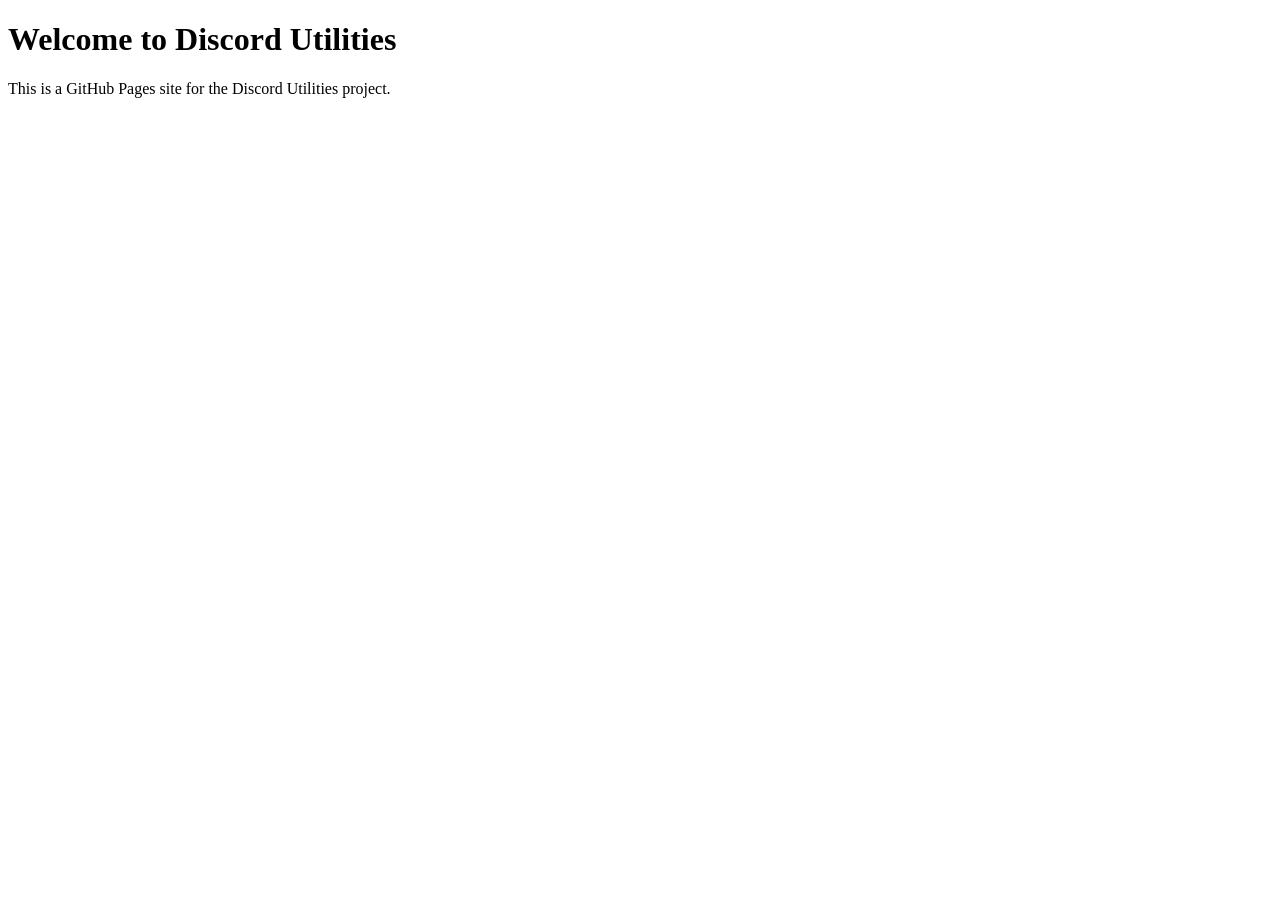
==== index.html @ f811b761 "API Page" ====
<!DOCTYPE html>
<html lang="en">

<head>
    <meta charset="UTF-8">
    <meta name="viewport" content="width=device-width, initial-scale=1.0">
    <title>Discord Utilities</title>
</head>

<body>
    <h1>Welcome to Discord Utilities</h1>
    <p>This is a GitHub Pages site for the Discord Utilities project.</p>
</body>

</html>
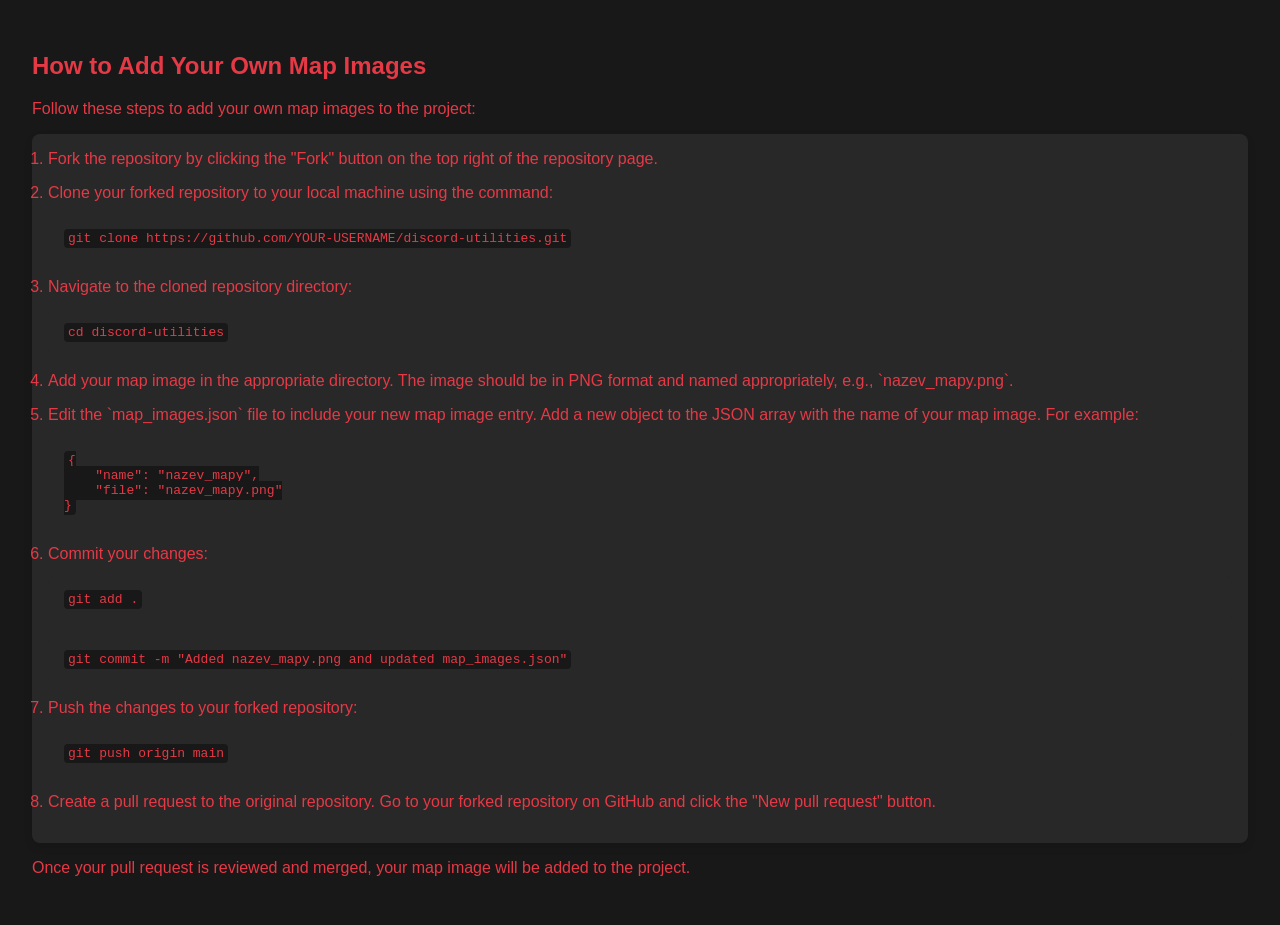
==== commit fa872e01: "Added nazev_mapy.png and updated map_images.json" ====
--- a/index.html
+++ b/index.html
@@ -4,12 +4,82 @@
 <head>
     <meta charset="UTF-8">
     <meta name="viewport" content="width=device-width, initial-scale=1.0">
-    <title>Discord Utilities</title>
+    <title>Discord Utilities - Map Images</title>
+    <style>
+        body {
+            font-family: Arial, sans-serif;
+            background-color: #181818; /* Černé pozadí */
+            color: #e63946; /* Červený text */
+            margin: 0;
+            padding: 0;
+        }
+
+        main {
+            padding: 2rem;
+        }
+
+        h1, h2 {
+            color: #e63946; /* Červená barva */
+        }
+
+        ol {
+            background-color: #282828; /* Tmavě šedé pozadí */
+            border-radius: 8px;
+            padding: 1rem;
+            box-shadow: 0 4px 8px rgba(0, 0, 0, 0.1);
+        }
+
+        li {
+            margin-bottom: 1rem;
+        }
+
+        code {
+            background-color: #181818;
+            padding: 2px 4px;
+            border-radius: 4px;
+            color: #e63946; /* Červený text v kódu */
+        }
+
+        pre {
+            background-color: #282828;
+            padding: 1rem;
+            border-radius: 8px;
+            overflow-x: auto;
+            color: #e63946; /* Červený text v kódu */
+        }
+    </style>
 </head>
 
 <body>
-    <h1>Welcome to Discord Utilities</h1>
-    <p>This is a GitHub Pages site for the Discord Utilities project.</p>
+    <main>
+        <h2>How to Add Your Own Map Images</h2>
+        <p>Follow these steps to add your own map images to the project:</p>
+        <ol>
+            <li>Fork the repository by clicking the "Fork" button on the top right of the repository page.</li>
+            <li>Clone your forked repository to your local machine using the command:
+                <pre><code>git clone https://github.com/YOUR-USERNAME/discord-utilities.git</code></pre>
+            </li>
+            <li>Navigate to the cloned repository directory:
+                <pre><code>cd discord-utilities</code></pre>
+            </li>
+            <li>Add your map image in the appropriate directory. The image should be in PNG format and named appropriately, e.g., `nazev_mapy.png`.</li>
+            <li>Edit the `map_images.json` file to include your new map image entry. Add a new object to the JSON array with the name of your map image. For example:
+                <pre><code>{
+    "name": "nazev_mapy",
+    "file": "nazev_mapy.png"
+}</code></pre>
+            </li>
+            <li>Commit your changes:
+                <pre><code>git add .</code></pre>
+                <pre><code>git commit -m "Added nazev_mapy.png and updated map_images.json"</code></pre>
+            </li>
+            <li>Push the changes to your forked repository:
+                <pre><code>git push origin main</code></pre>
+            </li>
+            <li>Create a pull request to the original repository. Go to your forked repository on GitHub and click the "New pull request" button.</li>
+        </ol>
+        <p>Once your pull request is reviewed and merged, your map image will be added to the project.</p>
+    </main>
 </body>
 
-</html>+</html>
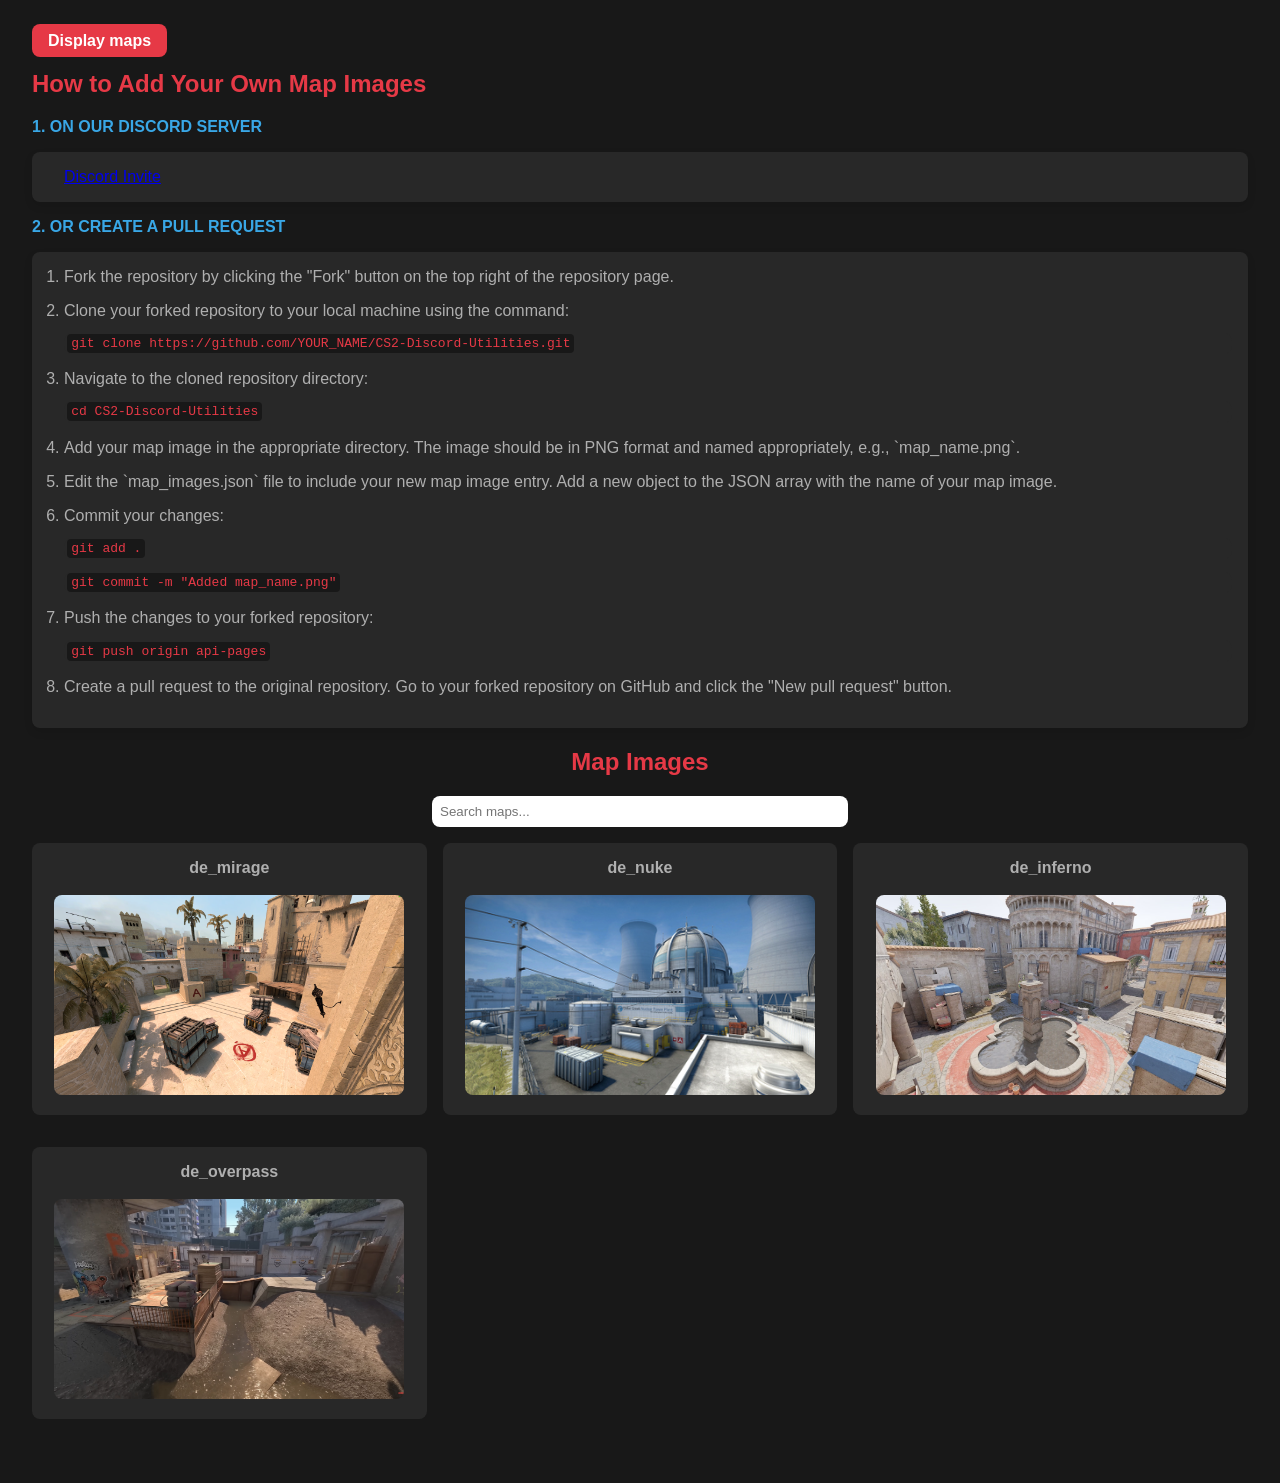
==== commit 38c4ca5b: "Images API release" ====
--- a/index.html
+++ b/index.html
@@ -4,12 +4,12 @@
 <head>
     <meta charset="UTF-8">
     <meta name="viewport" content="width=device-width, initial-scale=1.0">
-    <title>Discord Utilities - Map Images</title>
+    <title>DU - Map Images</title>
     <style>
         body {
             font-family: Arial, sans-serif;
-            background-color: #181818; /* Černé pozadí */
-            color: #e63946; /* Červený text */
+            background-color: #181818;
+            color: #afafaf;
             margin: 0;
             padding: 0;
         }
@@ -18,15 +18,23 @@
             padding: 2rem;
         }
 
-        h1, h2 {
-            color: #e63946; /* Červená barva */
+        h1,
+        h2 {
+            color: #e63946;
+        }
+
+        p {
+            color: #39a7e6;
+            text-transform: uppercase;
+            font-weight: bold;
         }
 
         ol {
-            background-color: #282828; /* Tmavě šedé pozadí */
+            background-color: #282828;
             border-radius: 8px;
             padding: 1rem;
             box-shadow: 0 4px 8px rgba(0, 0, 0, 0.1);
+            padding-left: 2rem;
         }
 
         li {
@@ -37,49 +45,134 @@
             background-color: #181818;
             padding: 2px 4px;
             border-radius: 4px;
-            color: #e63946; /* Červený text v kódu */
+            color: #e63946;
         }
 
         pre {
             background-color: #282828;
-            padding: 1rem;
+            padding: 0.2rem;
             border-radius: 8px;
             overflow-x: auto;
-            color: #e63946; /* Červený text v kódu */
+            color: #e63946;
+        }
+
+        .map-list {
+            display: grid;
+            grid-template-columns: repeat(auto-fit, minmax(350px, 1fr));
+            gap: 1rem;
+            list-style-type: none;
+            padding: 0;
+        }
+
+        .map-list li {
+            background-color: #282828;
+            border-radius: 8px;
+            padding: 1rem;
+            text-align: center;
+        }
+
+        .map-list img {
+            width: 350px;
+            height: 200px;
+            border-radius: 8px;
+            object-fit: cover;
+        }
+
+        .display-maps {
+            margin-top: 1rem;
+            text-align: center;
+            background-color: #e63946;
+            color: #ffffff;
+            padding: 0.5rem 1rem;
+            border-radius: 8px;
+            text-decoration: none;
+            font-weight: bold;
+        }
+
+        .search-container {
+            text-align: center;
+            margin-bottom: 1rem;
+        }
+
+        .search-container input {
+            padding: 0.5rem;
+            border-radius: 8px;
+            border: none;
+            width: 80%;
+            max-width: 400px;
         }
     </style>
 </head>
 
 <body>
     <main>
+        <a href="#mapSection" class="display-maps">Display maps</a>
+        
         <h2>How to Add Your Own Map Images</h2>
-        <p>Follow these steps to add your own map images to the project:</p>
+        <p>1. On our Discord Server</p>
+        <ol>
+            <a href="https://discord.com/invite/Tzmq98gwqF">Discord Invite</a>
+        </ol>
+        <p>2. Or create a pull request</p>
         <ol>
             <li>Fork the repository by clicking the "Fork" button on the top right of the repository page.</li>
             <li>Clone your forked repository to your local machine using the command:
-                <pre><code>git clone https://github.com/YOUR-USERNAME/discord-utilities.git</code></pre>
+                <pre><code>git clone https://github.com/YOUR_NAME/CS2-Discord-Utilities.git</code></pre>
             </li>
             <li>Navigate to the cloned repository directory:
-                <pre><code>cd discord-utilities</code></pre>
+                <pre><code>cd CS2-Discord-Utilities</code></pre>
             </li>
-            <li>Add your map image in the appropriate directory. The image should be in PNG format and named appropriately, e.g., `nazev_mapy.png`.</li>
-            <li>Edit the `map_images.json` file to include your new map image entry. Add a new object to the JSON array with the name of your map image. For example:
-                <pre><code>{
-    "name": "nazev_mapy",
-    "file": "nazev_mapy.png"
-}</code></pre>
+            <li>Add your map image in the appropriate directory. The image should be in PNG format and named
+                appropriately, e.g., `map_name.png`.</li>
+            <li>Edit the `map_images.json` file to include your new map image entry. Add a new object to the JSON array
+                with the name of your map image.
             </li>
             <li>Commit your changes:
                 <pre><code>git add .</code></pre>
-                <pre><code>git commit -m "Added nazev_mapy.png and updated map_images.json"</code></pre>
+                <pre><code>git commit -m "Added map_name.png"</code></pre>
             </li>
             <li>Push the changes to your forked repository:
-                <pre><code>git push origin main</code></pre>
+                <pre><code>git push origin api-pages</code></pre>
             </li>
-            <li>Create a pull request to the original repository. Go to your forked repository on GitHub and click the "New pull request" button.</li>
+            <li>Create a pull request to the original repository. Go to your forked repository on GitHub and click the
+                "New pull request" button.</li>
         </ol>
-        <p>Once your pull request is reviewed and merged, your map image will be added to the project.</p>
+
+        <h2 id="mapSection" style="text-align: center;">Map Images</h2>
+        <div class="search-container">
+            <input type="text" id="searchInput" placeholder="Search maps...">
+        </div>
+        <ul class="map-list" id="mapList"></ul>
     </main>
+
+    <script>
+        function displayMaps(maps) {
+            const mapList = document.getElementById('mapList');
+            mapList.innerHTML = '';
+            maps.forEach(mapName => {
+                const listItem = document.createElement('li');
+                listItem.innerHTML = `
+                    <strong>${mapName}</strong><br><br>
+                    <img src="MapImages/${mapName}.png" alt="${mapName}">
+                `;
+                mapList.appendChild(listItem);
+            });
+        }
+
+        let allMaps = [];
+        fetch('MapImages/map_list.json')
+            .then(response => response.json())
+            .then(data => {
+                allMaps = data;
+                displayMaps(allMaps);
+            })
+            .catch(error => console.error('Error loading map list:', error));
+
+        document.getElementById('searchInput').addEventListener('input', (e) => {
+            const searchText = e.target.value.toLowerCase();
+            const filteredMaps = allMaps.filter(mapName => mapName.toLowerCase().includes(searchText));
+            displayMaps(filteredMaps);
+        });
+    </script>
 </body>
-
 </html>
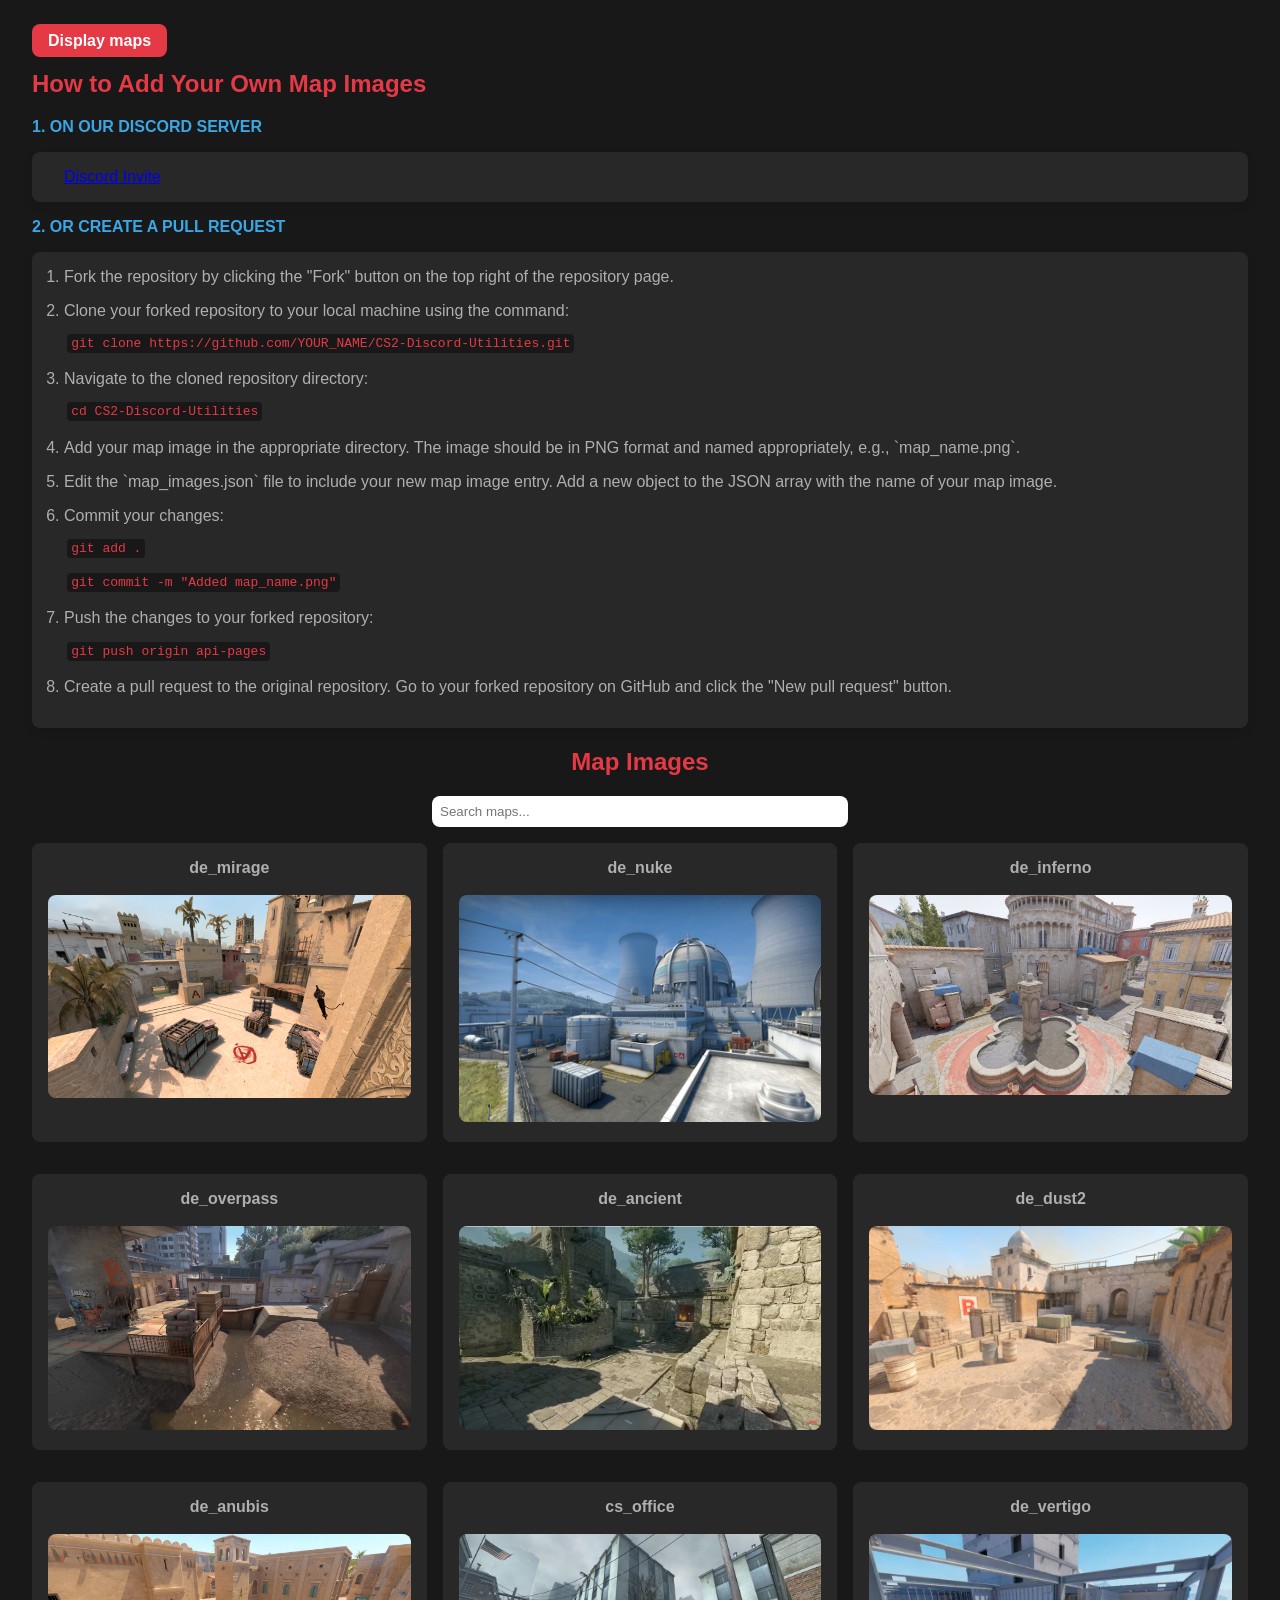
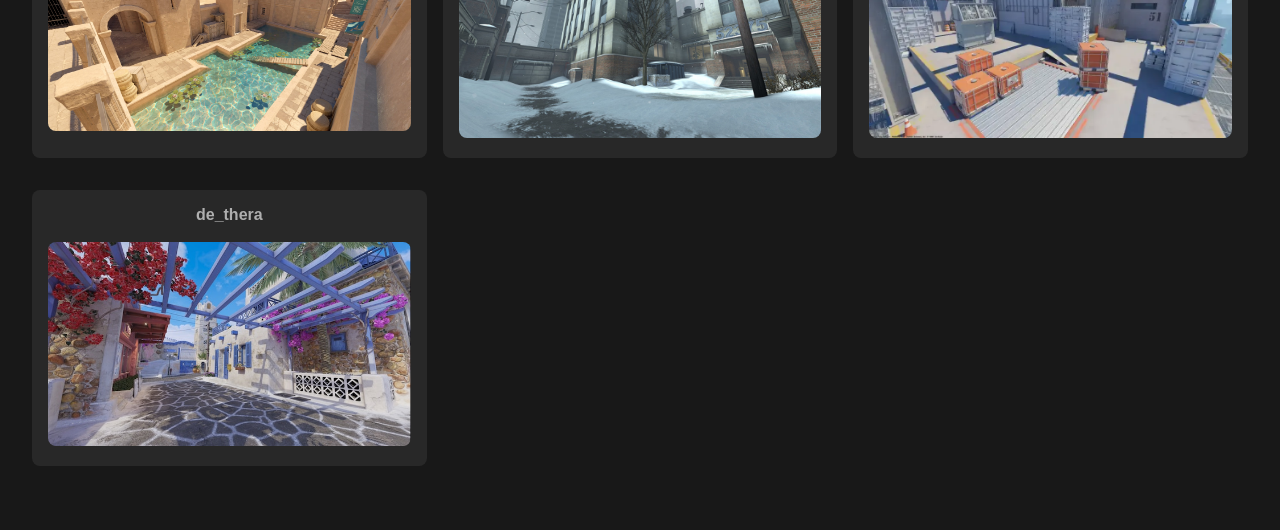
==== commit 4acb50a6: "fix images size" ====
--- a/index.html
+++ b/index.html
@@ -72,8 +72,8 @@
         }
 
         .map-list img {
-            width: 350px;
-            height: 200px;
+            width: 100%;
+            height: auto;
             border-radius: 8px;
             object-fit: cover;
         }
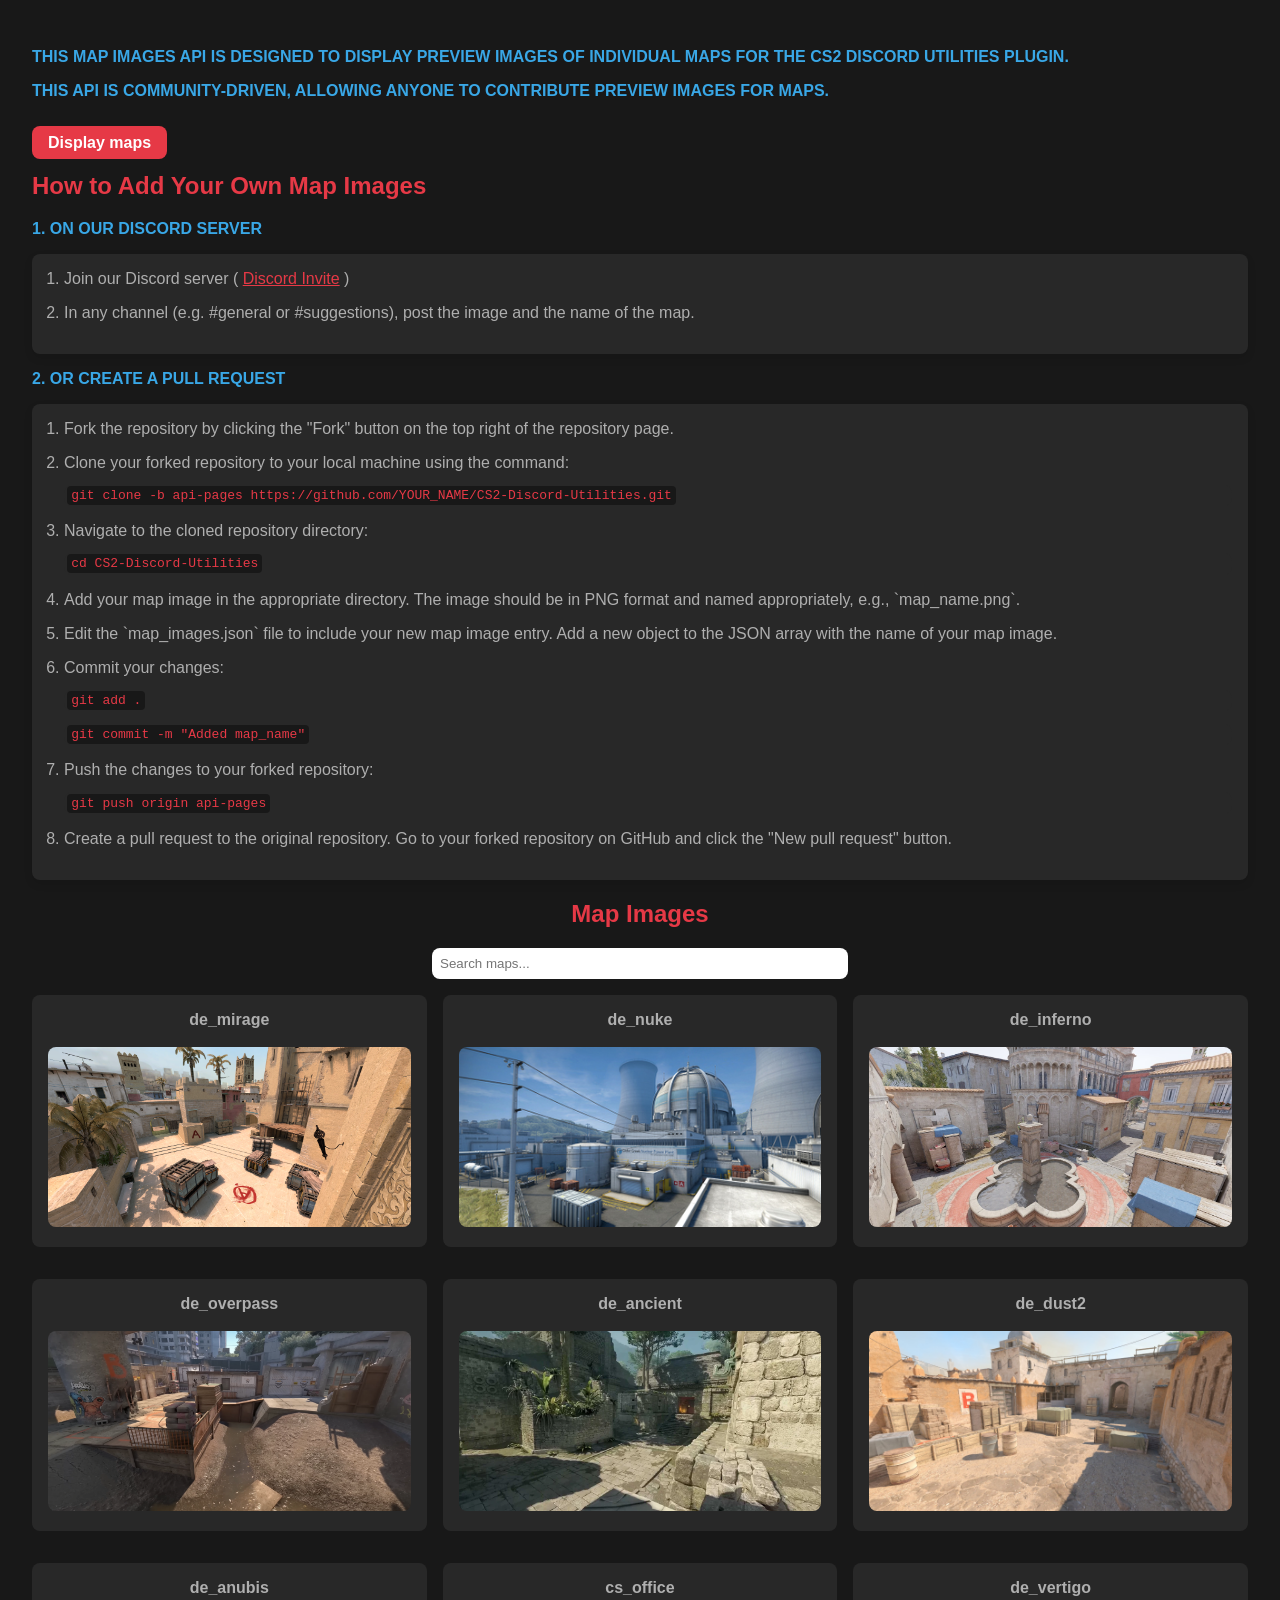
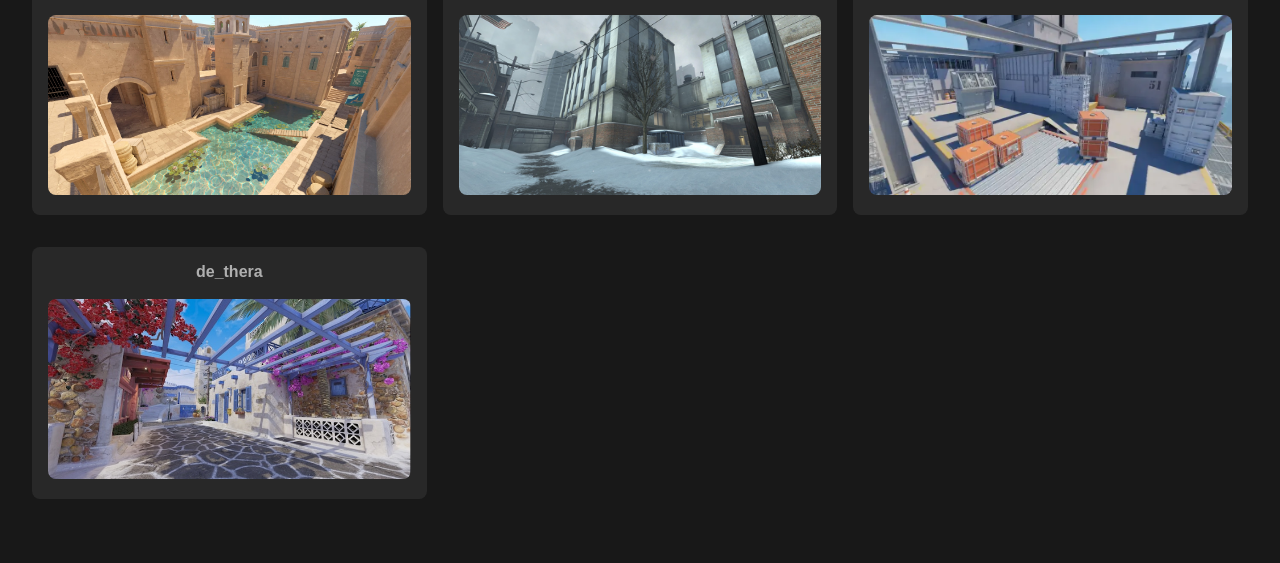
==== commit 662884c5: "updated index" ====
--- a/index.html
+++ b/index.html
@@ -73,7 +73,7 @@
 
         .map-list img {
             width: 100%;
-            height: auto;
+            height: 180px;
             border-radius: 8px;
             object-fit: cover;
         }
@@ -106,18 +106,26 @@
 
 <body>
     <main>
+        <p>This Map Images API is designed to display preview images of individual maps for the CS2 Discord Utilities
+            plugin.
+        </p>
+        <p>This API is community-driven, allowing anyone to contribute preview images for maps.
+        </p>
+        <br>
         <a href="#mapSection" class="display-maps">Display maps</a>
-        
+
         <h2>How to Add Your Own Map Images</h2>
         <p>1. On our Discord Server</p>
         <ol>
-            <a href="https://discord.com/invite/Tzmq98gwqF">Discord Invite</a>
+            <li>Join our Discord server ( <a style="color:#e63946;"
+                    href="https://discord.com/invite/Tzmq98gwqF">Discord Invite</a> )</li>
+            <li>In any channel (e.g. #general or #suggestions), post the image and the name of the map. </li>
         </ol>
         <p>2. Or create a pull request</p>
         <ol>
             <li>Fork the repository by clicking the "Fork" button on the top right of the repository page.</li>
             <li>Clone your forked repository to your local machine using the command:
-                <pre><code>git clone https://github.com/YOUR_NAME/CS2-Discord-Utilities.git</code></pre>
+                <pre><code>git clone -b api-pages https://github.com/YOUR_NAME/CS2-Discord-Utilities.git</code></pre>
             </li>
             <li>Navigate to the cloned repository directory:
                 <pre><code>cd CS2-Discord-Utilities</code></pre>
@@ -129,7 +137,7 @@
             </li>
             <li>Commit your changes:
                 <pre><code>git add .</code></pre>
-                <pre><code>git commit -m "Added map_name.png"</code></pre>
+                <pre><code>git commit -m "Added map_name"</code></pre>
             </li>
             <li>Push the changes to your forked repository:
                 <pre><code>git push origin api-pages</code></pre>
@@ -175,4 +183,5 @@
         });
     </script>
 </body>
-</html>
+
+</html>
